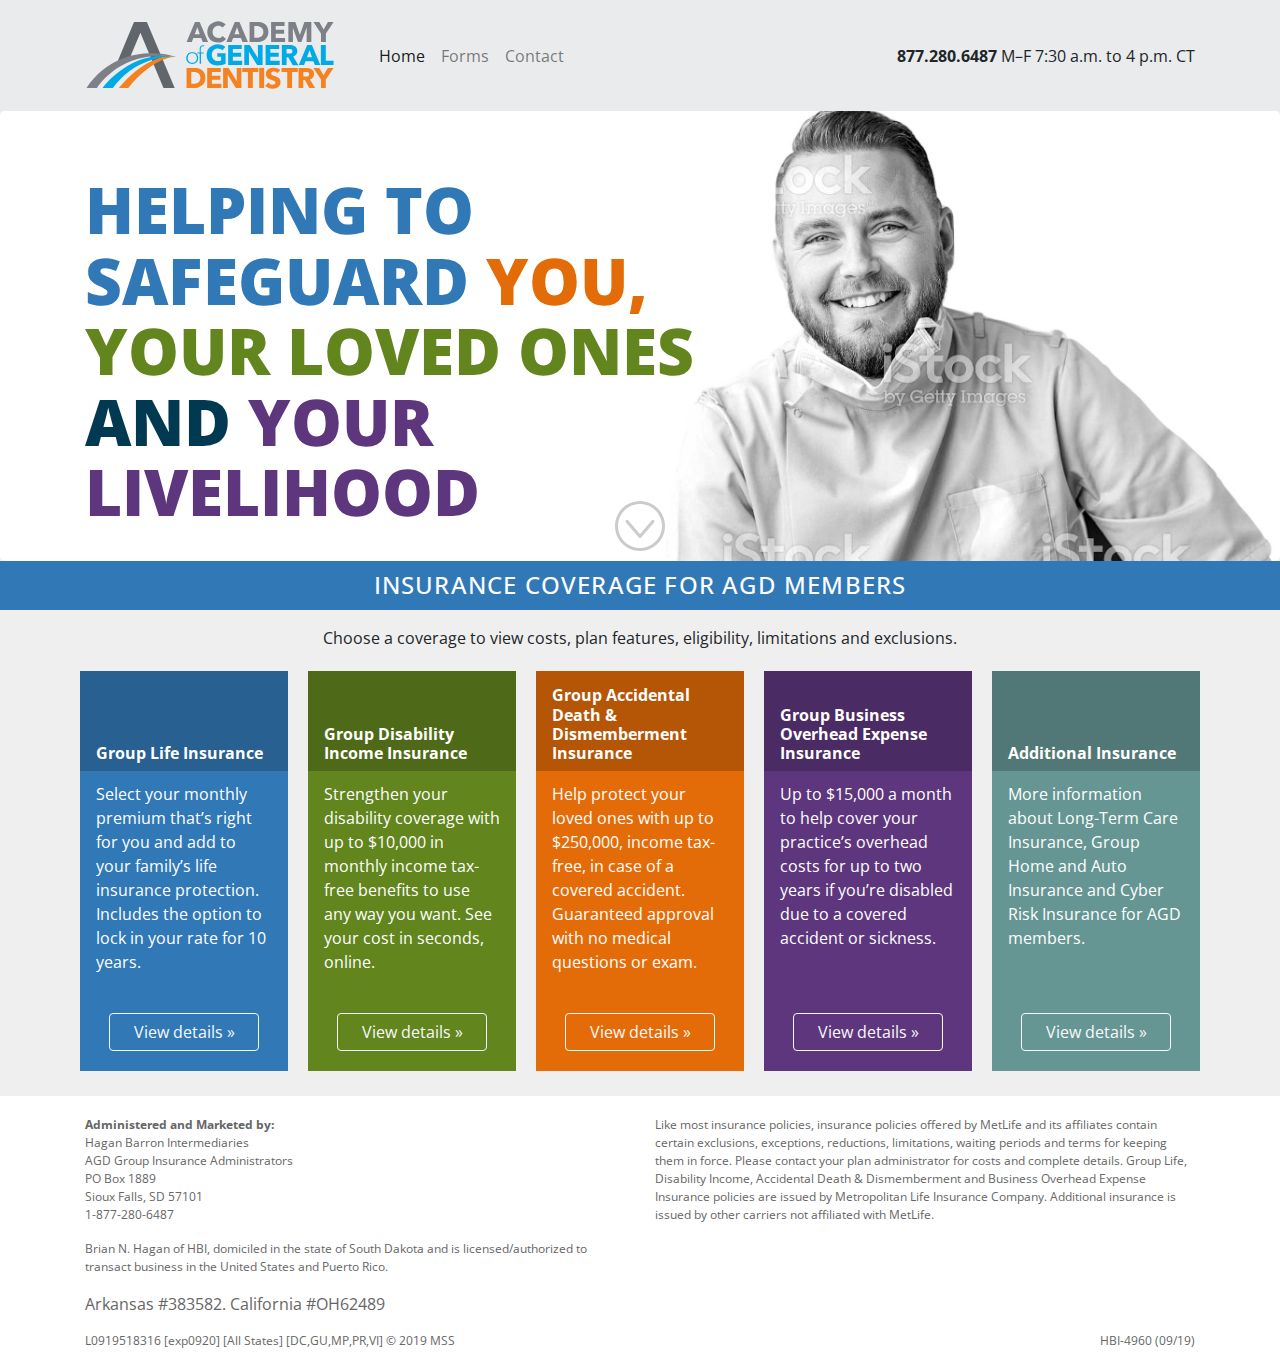
==== index.htm @ 8732c1ef "Starting with AGD site as a template" ====
<!DOCTYPE html>
<!-- saved from url=(0053)https://getbootstrap.com/docs/4.3/examples/jumbotron/ -->
<html lang="en">

<head>
  <meta http-equiv="Content-Type" content="text/html; charset=UTF-8">

  <meta name="viewport" content="width=device-width, initial-scale=1, shrink-to-fit=no">
  <meta name="description" content="">
  <meta name="author" content="Mark Otto, Jacob Thornton, and Bootstrap contributors">
  <meta name="generator" content="Jekyll v3.8.5">
  <title>Academy of General Dentistry : Insurance</title>

  <!-- Bootstrap core CSS -->
  <link href="css/bootstrap.min.css" rel="stylesheet">

  <style>
    .bd-placeholder-img {
      font-size: 1.125rem;
      text-anchor: middle;
      -webkit-user-select: none;
      -moz-user-select: none;
      -ms-user-select: none;
      user-select: none;
    }

    @media (min-width: 768px) {
      .bd-placeholder-img-lg {
        font-size: 3.5rem;
      }
    }
  </style>
  <!-- Custom styles for this template -->
  <link href="css/jumbotron.css" rel="stylesheet">


  <!-- Custom styles for AGD -->
  <link href="css/styles.css" rel="stylesheet">



</head>

<body>

  <div w3-include-html="includes/nav.htm"></div>

  <main role="main">

    <div w3-include-html="includes/jumbotron.htm"></div>

    <a id="coverages"></a>

    <div class="container-fluid banner text-center mb-3">
      <h2>Insurance Coverage for AGD Members</h2>
    </div>

    <div class="container coverages">
      <div class="text-center">
        <p>Choose a coverage to view costs, plan features, eligibility, limitations and exclusions.</p>
      </div>
      <div class="row">
        <div class="col-lg bg-blue">
          <div class="h2">
            <div>Group Life Insurance</div>
          </div>
          <p>Select your monthly premium that’s right for you and add to your family’s life insurance protection.
            Includes the option to lock in your rate for 10 years.</p>
          <p><a class="btn btn-outline-light" href="https://coveragedetails.net/agd/life/5084" role="button">View
              details »</a></p>
        </div>
        <div class="col-lg bg-green">
          <div class="h2">
            <div>Group Disability Income Insurance</div>
          </div>
          <p>Strengthen your disability coverage with up to $10,000 in monthly income tax-free benefits to use any way
            you
            want. See your cost in seconds, online.</p>
          <p><a class="btn btn-outline-light" href="https://coveragedetails.net/agd/di/5083" role="button">View details
              »</a></p>
        </div>
        <div class="col-lg bg-orange">
          <div class="h2">
            <div>Group Accidental Death & Dismemberment Insurance</div>
          </div>
          <p>Help protect your loved ones with up to $250,000, income tax-free, in case of a covered accident.
            Guaranteed approval with no
            medical questions or exam.</p>
          <p><a class="btn btn-outline-light" href="add.htm" role="button">View details »</a></p>
        </div>
        <div class="col-lg bg-purple">
          <div class="h2">
            <div>Group Business Overhead Expense Insurance</div>
          </div>
          <p>Up to $15,000 a month to help cover your practice’s overhead costs for up to two years if you’re disabled
            due to a covered accident or sickness.</p>
          <p class=""><a class="btn btn-outline-light" href="boe.htm" role="button">View details »</a></p>
        </div>
        <div class="col-lg bg-greenblue">
          <div class="h2">
            <div>Additional Insurance</div>
          </div>
          <p>More information about Long-Term Care Insurance, Group Home and Auto Insurance and Cyber
            Risk Insurance for
            AGD members.</p>
          <p class=""><a class="btn btn-outline-light" href="additional.htm" role="button">View details »</a></p>
        </div>
      </div>
    </div> <!-- /container -->

  </main>

  <div w3-include-html="includes/footer.htm"></div>

  <!-- <script src="scripts/jquery-3.3.1.slim.min.js"></script> -->
  <script src="https://code.jquery.com/jquery-3.4.1.min.js"
    integrity="sha256-CSXorXvZcTkaix6Yvo6HppcZGetbYMGWSFlBw8HfCJo=" crossorigin="anonymous"></script>
  <script src="scripts/bootstrap.bundle.min.js"></script>
  <script src="scripts/includeHTML.js"></script>
  <script>
    includeHTML();
  </script>
  <script>
    setTimeout(function () {

      $(document).ready(function () {
        // Add smooth scrolling to all links
        $("a").on('click', function (event) {
          console.log('click');
          // Make sure this.hash has a value before overriding default behavior
          if (this.hash !== "") {
            // Prevent default anchor click behavior
            event.preventDefault();

            // Store hash
            var hash = this.hash;

            // Using jQuery's animate() method to add smooth page scroll
            // The optional number (800) specifies the number of milliseconds it takes to scroll to the specified area
            $('html, body').animate({
              scrollTop: $(hash).offset().top
            }, 800, function () {

              // Add hash (#) to URL when done scrolling (default click behavior)
              window.location.hash = hash;
            });
          } // End if
        });
      });


    }, 1000);
  </script>
</body>

</html>
---- css/jumbotron.css ----
/* Move down content because we have a fixed navbar that is 3.5rem tall */
body {
  padding-top: 3.5rem;
}
---- css/styles.css ----
@import url("https://fonts.googleapis.com/css?family=Open+Sans:400,700,800");
/****************************************/
/*             Variables                */
/****************************************/
body {
  font-family: 'Open Sans', sans-serif;
  padding: 0; }

.bg-blue {
  background-color: #3178b6; }

.bg-green {
  background-color: #62851e; }

.bg-orange {
  background-color: #e36c09; }

.bg-purple {
  background-color: #5e367d; }

.bg-greenblue {
  background-color: #669694; }

.blue {
  color: #3178b6; }

.darkblue {
  color: #003951; }

.orange {
  color: #e36c09; }

.purple {
  color: #5e367d; }

.green {
  color: #62851e; }

.greenblue {
  color: #669694; }

.btn {
  margin-bottom: 1rem; }

.navbar {
  background-color: rgba(52, 58, 64, 0.1) !important; }
  .navbar img {
    width: 150px;
    margin-right: 20px;
    height: auto;
    -ms-interpolation-mode: bicubic; }
  .navbar .phonenumber {
    font-size: .9em;
    width: 100%;
    text-align: center; }

.small {
  font-size: 1.0rem; }

.scrolldown {
  width: 50px;
  margin: auto;
  position: absolute;
  left: 0;
  right: 0;
  bottom: 10px;
  border: none; }

main {
  background-color: #efefef;
  padding-bottom: 20px; }

.jumbotron {
  background-color: #ffffff;
  background-image: url(../images/istockphoto-501713762-2048x2048.jpg);
  background-size: 80%;
  background-repeat: no-repeat;
  background-position: bottom right;
  background-position-x: 210%;
  height: 300px;
  margin-bottom: 0; }
  .jumbotron h1 {
    font-weight: 800;
    width: 50%;
    line-height: 1.1em;
    font-size: 1.25rem; }

.banner {
  background-color: #3178b6;
  color: #ffffff;
  padding: 10px; }
  .banner h2 {
    font-size: 1.5rem;
    text-transform: uppercase;
    margin: 0;
    padding: 0;
    letter-spacing: .05em; }

.coverages .col-lg {
  padding: 0;
  margin: 5px 10px;
  text-align: center; }
  .coverages .col-lg .h2 {
    font-size: 1.0rem;
    color: #ffffff;
    font-weight: 700;
    background-color: rgba(0, 0, 0, 0.2);
    padding: .2rem 0; }
    .coverages .col-lg .h2 div {
      padding: 1rem;
      text-align: left; }
  .coverages .col-lg p {
    padding: .2rem 1rem;
    text-align: left;
    color: #fff;
    margin-bottom: 50px; }
  .coverages .col-lg .btn {
    position: absolute;
    left: 20px;
    right: 20px;
    bottom: 20px;
    max-width: 150px;
    margin: 0 auto; }

.secondary-page {
  padding-top: 30px;
  padding-bottom: 30px; }
  .secondary-page h1 {
    margin: 0 0 30px; }
  .secondary-page h2 {
    font-weight: 700; }
  .secondary-page #accordion h5 {
    font-size: 1rem; }
  .secondary-page .sidebar {
    padding: 20px;
    background-color: #f9f9f9; }
  .secondary-page .card-header {
    cursor: pointer; }

footer {
  padding: 20px 0 0;
  font-size: .75rem;
  color: #666; }

@media (min-width: 380px) {
  .jumbotron {
    background-position: top right;
    background-position-x: 210%; } }
@media (min-width: 576px) {
  .jumbotron {
    background-size: 60%;
    background-position: top right;
    background-position-x: 120%;
    padding: 4rem 2rem 0; }
    .jumbotron h1 {
      font-size: 2em; } }
@media (min-width: 768px) {
  .jumbotron {
    background-size: 60%;
    background-position: top right;
    background-position-x: 125%;
    height: 350px; }
    .jumbotron h1 {
      font-size: 3em;
      width: 65%; }

  .navbar .phonenumber {
    width: auto;
    text-align: right;
    display: inline-block; } }
@media (min-width: 992px) {
  .jumbotron {
    height: 400px; }

  .navbar img {
    width: 250px;
    height: auto;
    -ms-interpolation-mode: bicubic; }
  .navbar .phonenumber {
    font-size: 1em; }

  .coverages .col-lg {
    height: 450px; }
    .coverages .col-lg .h2 {
      height: 25%;
      position: relative; }
      .coverages .col-lg .h2 div {
        position: absolute;
        bottom: 0;
        padding: .5rem 1rem; } }
@media (min-width: 1200px) {
  .jumbotron {
    background-size: 50%;
    background-position-x: 100%;
    background-position-y: 15%;
    height: 450px; }
    .jumbotron h1 {
      font-size: 4em;
      width: 60%; }

  .coverages .col-lg {
    height: 400px; } }

/*# sourceMappingURL=styles.css.map */
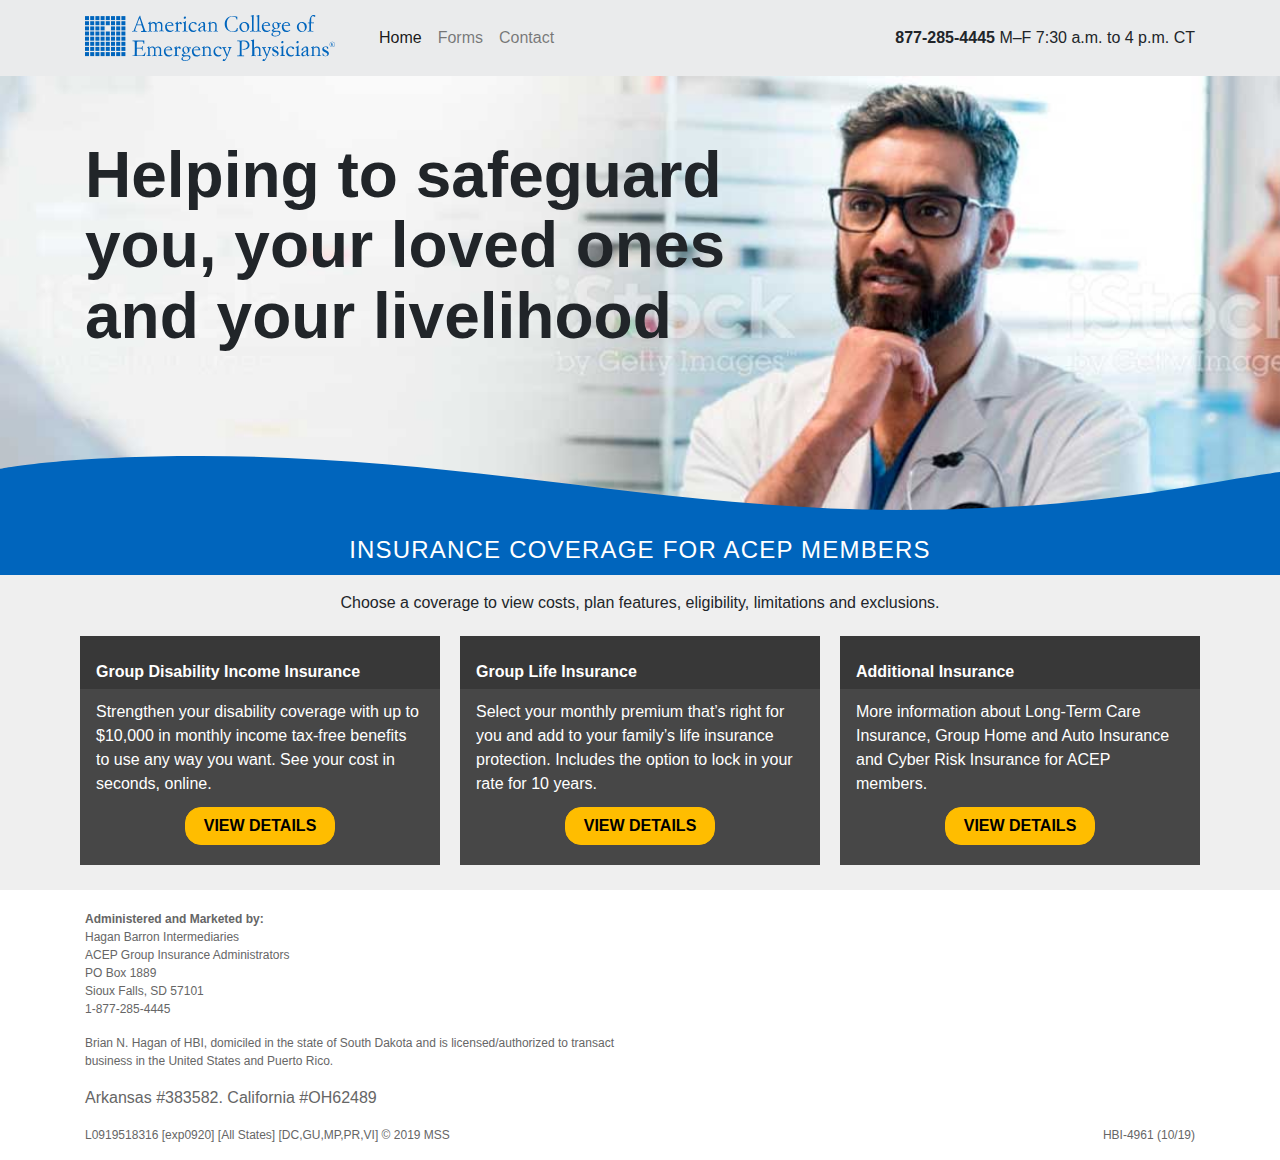
==== commit 39055199: "Making initial ACEP edits" ====
--- a/index.htm
+++ b/index.htm
@@ -7,9 +7,7 @@
 
   <meta name="viewport" content="width=device-width, initial-scale=1, shrink-to-fit=no">
   <meta name="description" content="">
-  <meta name="author" content="Mark Otto, Jacob Thornton, and Bootstrap contributors">
-  <meta name="generator" content="Jekyll v3.8.5">
-  <title>Academy of General Dentistry : Insurance</title>
+  <title>American College of Emergency Physicians Insurance Benefits</title>
 
   <!-- Bootstrap core CSS -->
   <link href="css/bootstrap.min.css" rel="stylesheet">
@@ -34,7 +32,7 @@
   <link href="css/jumbotron.css" rel="stylesheet">
 
 
-  <!-- Custom styles for AGD -->
+  <!-- Custom styles for ACEP -->
   <link href="css/styles.css" rel="stylesheet">
 
 
@@ -52,7 +50,7 @@
     <a id="coverages"></a>
 
     <div class="container-fluid banner text-center mb-3">
-      <h2>Insurance Coverage for AGD Members</h2>
+      <h2>Insurance Coverage for ACEP Members</h2>
     </div>
 
     <div class="container coverages">
@@ -60,50 +58,33 @@
         <p>Choose a coverage to view costs, plan features, eligibility, limitations and exclusions.</p>
       </div>
       <div class="row">
-        <div class="col-lg bg-blue">
-          <div class="h2">
-            <div>Group Life Insurance</div>
-          </div>
-          <p>Select your monthly premium that’s right for you and add to your family’s life insurance protection.
-            Includes the option to lock in your rate for 10 years.</p>
-          <p><a class="btn btn-outline-light" href="https://coveragedetails.net/agd/life/5084" role="button">View
-              details »</a></p>
-        </div>
-        <div class="col-lg bg-green">
+        <div class="col-lg">
           <div class="h2">
             <div>Group Disability Income Insurance</div>
           </div>
           <p>Strengthen your disability coverage with up to $10,000 in monthly income tax-free benefits to use any way
             you
             want. See your cost in seconds, online.</p>
-          <p><a class="btn btn-outline-light" href="https://coveragedetails.net/agd/di/5083" role="button">View details
-              »</a></p>
+          <a class="btn btn-outline-light" href="https://coveragedetails.net/" role="button">View
+            details</a>
         </div>
-        <div class="col-lg bg-orange">
+        <div class="col-lg">
           <div class="h2">
-            <div>Group Accidental Death & Dismemberment Insurance</div>
+            <div>Group Life Insurance</div>
           </div>
-          <p>Help protect your loved ones with up to $250,000, income tax-free, in case of a covered accident.
-            Guaranteed approval with no
-            medical questions or exam.</p>
-          <p><a class="btn btn-outline-light" href="add.htm" role="button">View details »</a></p>
+          <p>Select your monthly premium that’s right for you and add to your family’s life insurance protection.
+            Includes the option to lock in your rate for 10 years.</p>
+          <a class="btn btn-outline-light" href="https://coveragedetails.net/" role="button">View
+            details</a>
         </div>
-        <div class="col-lg bg-purple">
-          <div class="h2">
-            <div>Group Business Overhead Expense Insurance</div>
-          </div>
-          <p>Up to $15,000 a month to help cover your practice’s overhead costs for up to two years if you’re disabled
-            due to a covered accident or sickness.</p>
-          <p class=""><a class="btn btn-outline-light" href="boe.htm" role="button">View details »</a></p>
-        </div>
-        <div class="col-lg bg-greenblue">
+        <div class="col-lg">
           <div class="h2">
             <div>Additional Insurance</div>
           </div>
           <p>More information about Long-Term Care Insurance, Group Home and Auto Insurance and Cyber
             Risk Insurance for
-            AGD members.</p>
-          <p class=""><a class="btn btn-outline-light" href="additional.htm" role="button">View details »</a></p>
+            ACEP members.</p>
+          <a class="btn btn-outline-light" href="additional.htm" role="button">View details</a>
         </div>
       </div>
     </div> <!-- /container -->
--- a/css/styles.css
+++ b/css/styles.css
@@ -1,61 +1,35 @@
-@import url("https://fonts.googleapis.com/css?family=Open+Sans:400,700,800");
 /****************************************/
 /*             Variables                */
 /****************************************/
 body {
-  font-family: 'Open Sans', sans-serif;
-  padding: 0; }
-
-.bg-blue {
-  background-color: #3178b6; }
-
-.bg-green {
-  background-color: #62851e; }
-
-.bg-orange {
-  background-color: #e36c09; }
-
-.bg-purple {
-  background-color: #5e367d; }
-
-.bg-greenblue {
-  background-color: #669694; }
-
-.blue {
-  color: #3178b6; }
-
-.darkblue {
-  color: #003951; }
-
-.orange {
-  color: #e36c09; }
-
-.purple {
-  color: #5e367d; }
-
-.green {
-  color: #62851e; }
-
-.greenblue {
-  color: #669694; }
+  font-family: Helvetica, Arial, "Lucida Grande", sans-serif;
+  padding: 0;
+}
 
 .btn {
-  margin-bottom: 1rem; }
+  margin-bottom: 1rem;
+}
 
 .navbar {
-  background-color: rgba(52, 58, 64, 0.1) !important; }
-  .navbar img {
-    width: 150px;
-    margin-right: 20px;
-    height: auto;
-    -ms-interpolation-mode: bicubic; }
-  .navbar .phonenumber {
-    font-size: .9em;
-    width: 100%;
-    text-align: center; }
+  background-color: rgba(52, 58, 64, 0.1) !important;
+}
+
+.navbar img {
+  width: 150px;
+  margin-right: 20px;
+  height: auto;
+  -ms-interpolation-mode: bicubic;
+}
+
+.navbar .phonenumber {
+  font-size: .9em;
+  width: 100%;
+  text-align: center;
+}
 
 .small {
-  font-size: 1.0rem; }
+  font-size: 1.0rem;
+}
 
 .scrolldown {
   width: 50px;
@@ -64,141 +38,218 @@
   left: 0;
   right: 0;
   bottom: 10px;
-  border: none; }
+  border: none;
+}
 
 main {
   background-color: #efefef;
-  padding-bottom: 20px; }
+  padding-bottom: 20px;
+}
 
 .jumbotron {
   background-color: #ffffff;
-  background-image: url(../images/istockphoto-501713762-2048x2048.jpg);
-  background-size: 80%;
-  background-repeat: no-repeat;
-  background-position: bottom right;
-  background-position-x: 210%;
-  height: 300px;
-  margin-bottom: 0; }
-  .jumbotron h1 {
-    font-weight: 800;
-    width: 50%;
-    line-height: 1.1em;
-    font-size: 1.25rem; }
+  background-image: url(../images/904805198.jpg);
+  background-size: cover;
+  background-position-x: 50%;
+  height: 275px;
+  margin-bottom: 0;
+  overflow: hidden;
+  border-radius: 0;
+}
+
+.jumbotron h1 {
+  font-weight: 800;
+  width: 70%;
+  line-height: 1.1em;
+  font-size: 1.7rem;
+}
+
+.jumbotron::after {
+  content: "";
+  background-image: url(../images/curve-interior-ACEP1_bl.svg);
+  background-size: 103vw;
+  background-repeat: repeat;
+  height: 50px;
+  width: 100%;
+  left: 0;
+  position: absolute;
+  bottom: 0px;
+}
 
 .banner {
-  background-color: #3178b6;
+  background-color: #0065bd;
   color: #ffffff;
-  padding: 10px; }
-  .banner h2 {
-    font-size: 1.5rem;
-    text-transform: uppercase;
-    margin: 0;
-    padding: 0;
-    letter-spacing: .05em; }
+  padding: 10px;
+}
+
+.banner h2 {
+  font-size: 1.5rem;
+  text-transform: uppercase;
+  margin: 0;
+  padding: 0;
+  letter-spacing: .05em;
+}
 
 .coverages .col-lg {
-  padding: 0;
   margin: 5px 10px;
-  text-align: center; }
-  .coverages .col-lg .h2 {
-    font-size: 1.0rem;
-    color: #ffffff;
-    font-weight: 700;
-    background-color: rgba(0, 0, 0, 0.2);
-    padding: .2rem 0; }
-    .coverages .col-lg .h2 div {
-      padding: 1rem;
-      text-align: left; }
-  .coverages .col-lg p {
-    padding: .2rem 1rem;
-    text-align: left;
-    color: #fff;
-    margin-bottom: 50px; }
-  .coverages .col-lg .btn {
-    position: absolute;
-    left: 20px;
-    right: 20px;
-    bottom: 20px;
-    max-width: 150px;
-    margin: 0 auto; }
+  text-align: center;
+  background-color: rgba(0, 0, 0, 0.7);
+  padding: 0 0 3rem;
+}
+
+.coverages .col-lg .h2 {
+  font-size: 1.0rem;
+  color: #ffffff;
+  font-weight: 700;
+  background-color: rgba(0, 0, 0, 0.2);
+  padding: .2rem 0;
+}
+
+.coverages .col-lg .h2 div {
+  padding: 1rem;
+  text-align: left;
+}
+
+.coverages .col-lg p {
+  padding: .2rem 1rem;
+  text-align: left;
+  color: #fff;
+}
+
+.coverages .col-lg .btn {
+  background-color: #ffbd00;
+  border: 1px solid #ffbd00;
+  position: absolute;
+  left: 20px;
+  right: 20px;
+  bottom: 20px;
+  max-width: 150px;
+  margin: 0 auto;
+  color: #000;
+  transition: all .3s ease-in;
+  text-transform: uppercase;
+  border-radius: 1rem;
+  font-weight: bold;
+}
+
+.coverages .col-lg .btn:hover {
+  background-color: rgba(255, 189, 0, 0);
+  color: #ffbd00;
+}
 
 .secondary-page {
   padding-top: 30px;
-  padding-bottom: 30px; }
-  .secondary-page h1 {
-    margin: 0 0 30px; }
-  .secondary-page h2 {
-    font-weight: 700; }
-  .secondary-page #accordion h5 {
-    font-size: 1rem; }
-  .secondary-page .sidebar {
-    padding: 20px;
-    background-color: #f9f9f9; }
-  .secondary-page .card-header {
-    cursor: pointer; }
+  padding-bottom: 30px;
+}
+
+.secondary-page h1 {
+  margin: 0 0 30px;
+}
+
+.secondary-page h2 {
+  font-weight: 700;
+}
+
+.secondary-page #accordion h5 {
+  font-size: 1rem;
+}
+
+.secondary-page .sidebar {
+  padding: 20px;
+  background-color: #f9f9f9;
+}
+
+.secondary-page .card-header {
+  cursor: pointer;
+}
 
 footer {
   padding: 20px 0 0;
   font-size: .75rem;
-  color: #666; }
-
-@media (min-width: 380px) {
-  .jumbotron {
-    background-position: top right;
-    background-position-x: 210%; } }
+  color: #666;
+}
+
 @media (min-width: 576px) {
   .jumbotron {
-    background-size: 60%;
-    background-position: top right;
-    background-position-x: 120%;
-    padding: 4rem 2rem 0; }
-    .jumbotron h1 {
-      font-size: 2em; } }
+    padding: 4rem 2rem 0;
+  }
+
+  .jumbotron h1 {
+    font-size: 2em;
+  }
+}
+
 @media (min-width: 768px) {
   .jumbotron {
-    background-size: 60%;
-    background-position: top right;
-    background-position-x: 125%;
-    height: 350px; }
-    .jumbotron h1 {
-      font-size: 3em;
-      width: 65%; }
+    height: 350px;
+  }
+
+  .jumbotron h1 {
+    font-size: 3em;
+    width: 65%;
+  }
+
+  .jumbotron::after {
+    height: 75px;
+  }
 
   .navbar .phonenumber {
     width: auto;
     text-align: right;
-    display: inline-block; } }
+    display: inline-block;
+  }
+}
+
 @media (min-width: 992px) {
   .jumbotron {
-    height: 400px; }
+    height: 400px;
+  }
+
+  .jumbotron::after {
+    height: 100px;
+  }
 
   .navbar img {
     width: 250px;
     height: auto;
-    -ms-interpolation-mode: bicubic; }
+    -ms-interpolation-mode: bicubic;
+  }
+
   .navbar .phonenumber {
-    font-size: 1em; }
+    font-size: 1em;
+  }
 
   .coverages .col-lg {
-    height: 450px; }
-    .coverages .col-lg .h2 {
-      height: 25%;
-      position: relative; }
-      .coverages .col-lg .h2 div {
-        position: absolute;
-        bottom: 0;
-        padding: .5rem 1rem; } }
+    padding: 0 0 6rem;
+  }
+
+  .coverages .col-lg .h2 {
+    height: 40%;
+    position: relative;
+  }
+
+  .coverages .col-lg .h2 div {
+    position: absolute;
+    bottom: 0;
+    padding: .5rem 1rem;
+  }
+}
+
 @media (min-width: 1200px) {
   .jumbotron {
-    background-size: 50%;
-    background-position-x: 100%;
-    background-position-y: 15%;
-    height: 450px; }
-    .jumbotron h1 {
-      font-size: 4em;
-      width: 60%; }
-
-  .coverages .col-lg {
-    height: 400px; } }
-
-/*# sourceMappingURL=styles.css.map */
+    height: 450px;
+  }
+
+  .jumbotron h1 {
+    font-size: 4em;
+    width: 60%;
+  }
+}
+
+@media (min-width: 1500px) {
+  .jumbotron::after {
+    height: 150px;
+  }
+}
+
+/*# sourceMappingURL=styles.css.map */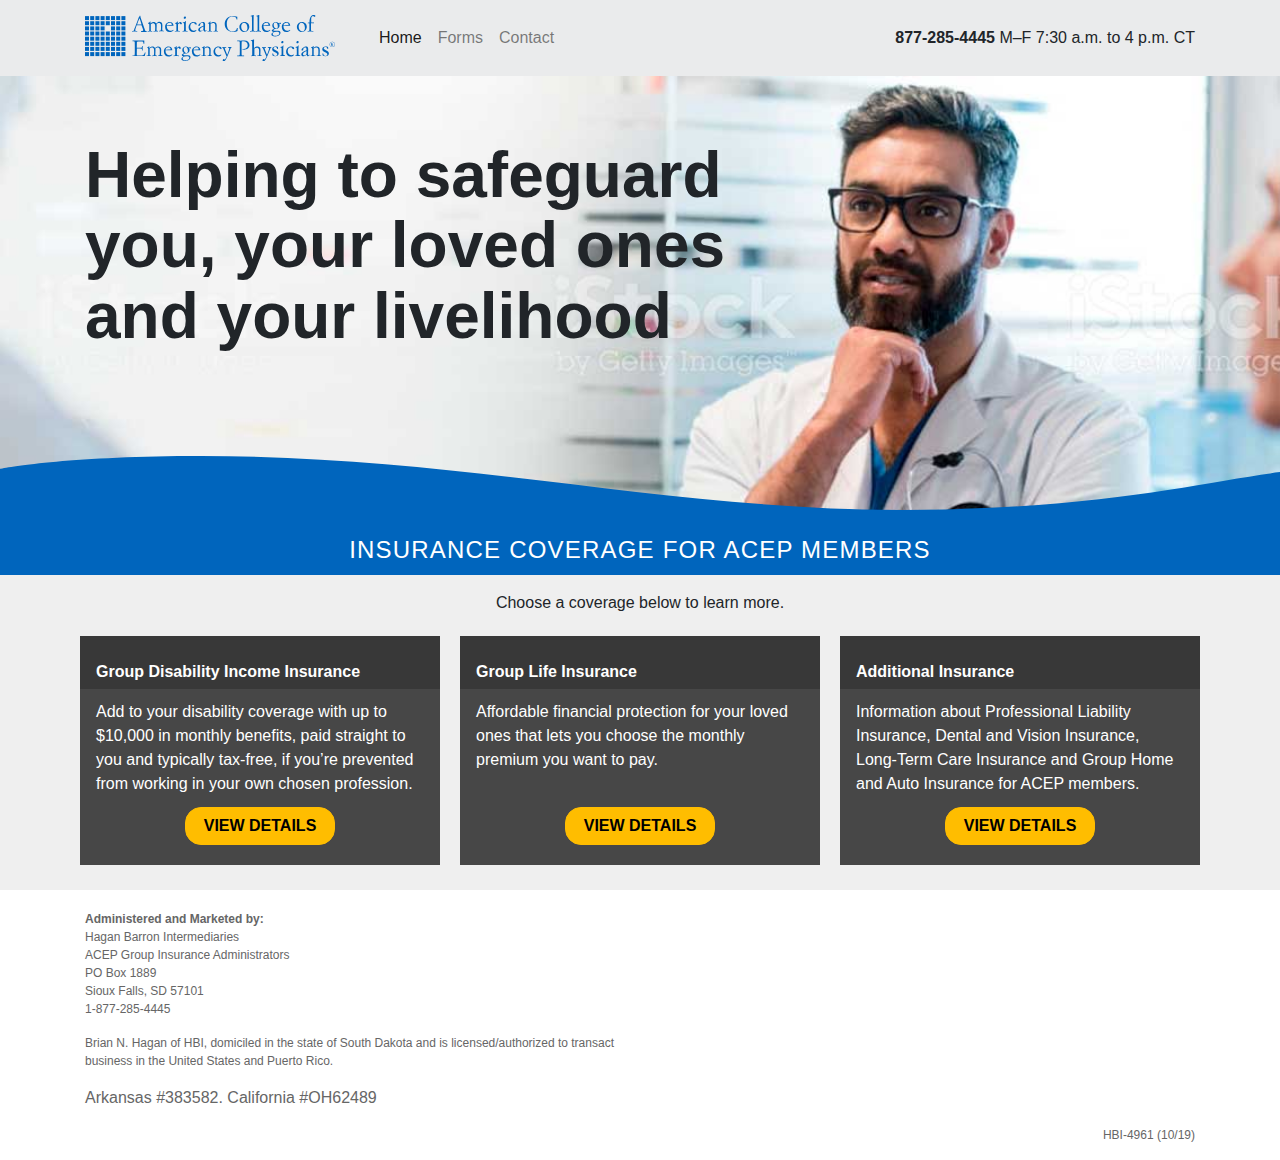
==== commit 930d072c: "Copy updates" ====
--- a/index.htm
+++ b/index.htm
@@ -55,34 +55,33 @@
 
     <div class="container coverages">
       <div class="text-center">
-        <p>Choose a coverage to view costs, plan features, eligibility, limitations and exclusions.</p>
+        <p>Choose a coverage below to learn more.</p>
       </div>
       <div class="row">
         <div class="col-lg">
           <div class="h2">
             <div>Group Disability Income Insurance</div>
           </div>
-          <p>Strengthen your disability coverage with up to $10,000 in monthly income tax-free benefits to use any way
-            you
-            want. See your cost in seconds, online.</p>
-          <a class="btn btn-outline-light" href="https://coveragedetails.net/" role="button">View
+          <p>Add to your disability coverage with up to $10,000 in monthly benefits, paid straight to you and typically
+            tax-free, if you’re prevented from working in your own chosen profession.</p>
+          <a class="btn btn-outline-light" href="https://coveragedetails.net/acep/di/5199" role="button">View
             details</a>
         </div>
         <div class="col-lg">
           <div class="h2">
             <div>Group Life Insurance</div>
           </div>
-          <p>Select your monthly premium that’s right for you and add to your family’s life insurance protection.
-            Includes the option to lock in your rate for 10 years.</p>
-          <a class="btn btn-outline-light" href="https://coveragedetails.net/" role="button">View
+          <p>Affordable financial protection for your loved ones that lets you choose the monthly premium you want to
+            pay.</p>
+          <a class="btn btn-outline-light" href="https://coveragedetails.net/acep/tl/5200" role="button">View
             details</a>
         </div>
         <div class="col-lg">
           <div class="h2">
             <div>Additional Insurance</div>
           </div>
-          <p>More information about Long-Term Care Insurance, Group Home and Auto Insurance and Cyber
-            Risk Insurance for
+          <p>Information about Professional Liability Insurance, Dental and Vision Insurance, Long-Term Care Insurance
+            and Group Home and Auto Insurance for
             ACEP members.</p>
           <a class="btn btn-outline-light" href="additional.htm" role="button">View details</a>
         </div>
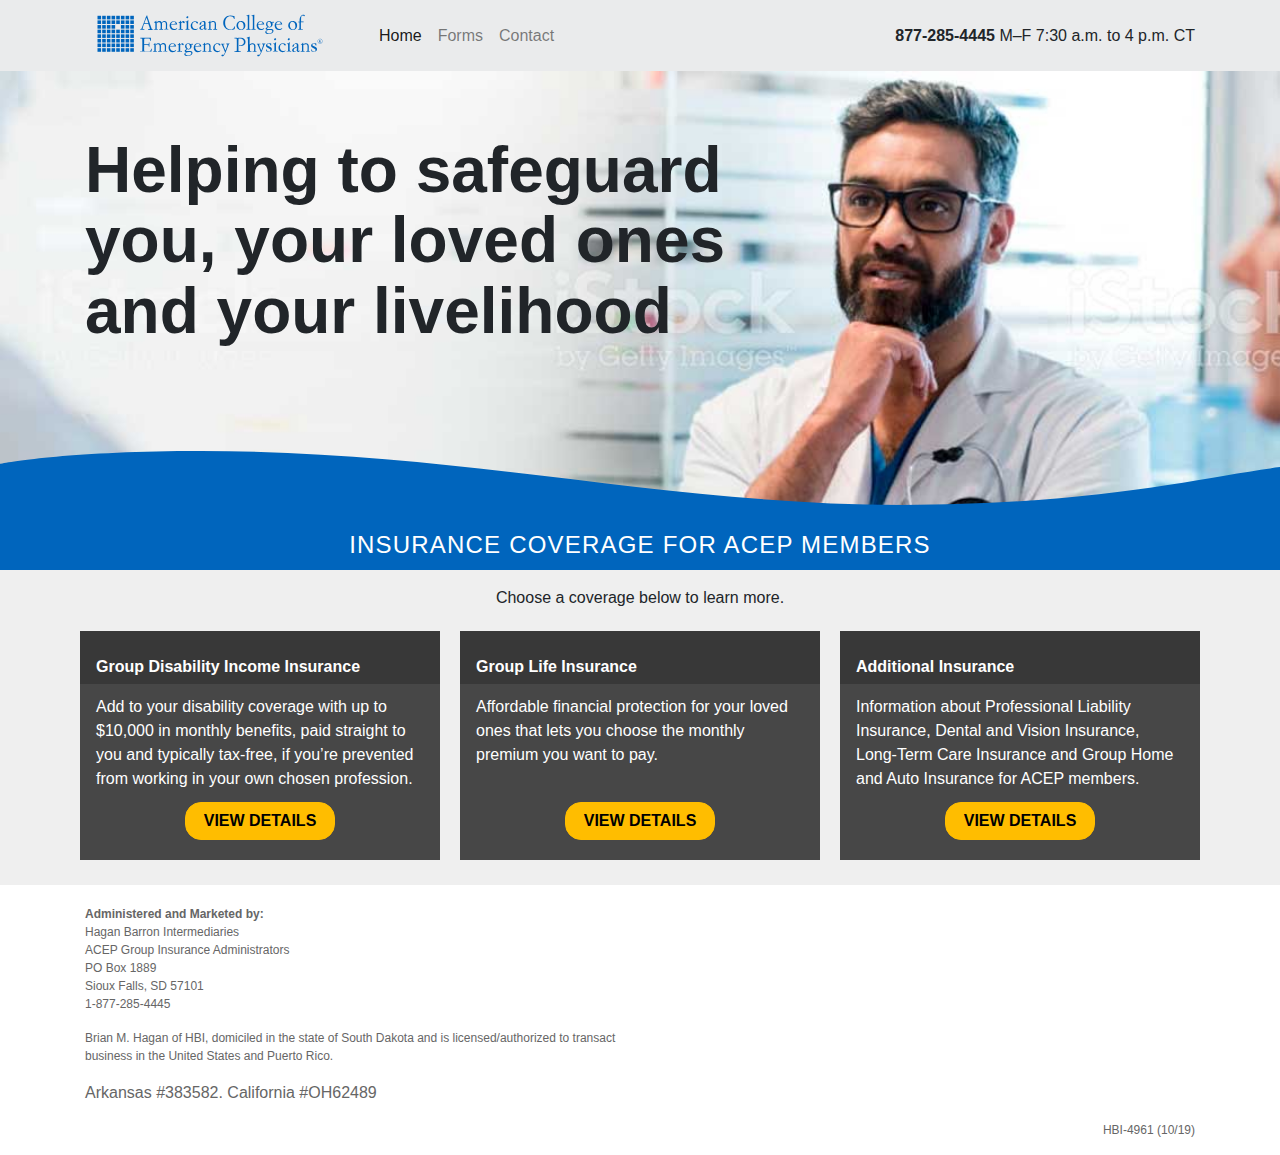
==== commit cbd8e68e: "Installing Google Tag Manager GTM" ====
--- a/index.htm
+++ b/index.htm
@@ -36,10 +36,32 @@
   <link href="css/styles.css" rel="stylesheet">
 
 
+  <!-- Google Tag Manager -->
+  <script>
+    (function (w, d, s, l, i) {
+      w[l] = w[l] || [];
+      w[l].push({
+        'gtm.start': new Date().getTime(),
+        event: 'gtm.js'
+      });
+      var f = d.getElementsByTagName(s)[0],
+        j = d.createElement(s),
+        dl = l != 'dataLayer' ? '&l=' + l : '';
+      j.async = true;
+      j.src =
+        'https://www.googletagmanager.com/gtm.js?id=' + i + dl;
+      f.parentNode.insertBefore(j, f);
+    })(window, document, 'script', 'dataLayer', 'GTM-NQPGNBX');
+  </script>
+  <!-- End Google Tag Manager -->
 
 </head>
 
 <body>
+  <!-- Google Tag Manager (noscript) -->
+  <noscript><iframe src="https://www.googletagmanager.com/ns.html?id=GTM-NQPGNBX" height="0" width="0"
+      style="display:none;visibility:hidden"></iframe></noscript>
+  <!-- End Google Tag Manager (noscript) -->
 
   <div w3-include-html="includes/nav.htm"></div>
 
--- a/css/styles.css
+++ b/css/styles.css
@@ -3,33 +3,25 @@
 /****************************************/
 body {
   font-family: Helvetica, Arial, "Lucida Grande", sans-serif;
-  padding: 0;
-}
+  padding: 0; }
 
 .btn {
-  margin-bottom: 1rem;
-}
+  margin-bottom: 1rem; }
 
 .navbar {
-  background-color: rgba(52, 58, 64, 0.1) !important;
-}
-
-.navbar img {
-  width: 150px;
-  margin-right: 20px;
-  height: auto;
-  -ms-interpolation-mode: bicubic;
-}
-
-.navbar .phonenumber {
-  font-size: .9em;
-  width: 100%;
-  text-align: center;
-}
+  background-color: rgba(52, 58, 64, 0.1) !important; }
+  .navbar img {
+    width: 150px;
+    margin-right: 20px;
+    height: 27px;
+    -ms-interpolation-mode: bicubic; }
+  .navbar .phonenumber {
+    font-size: .9em;
+    width: 100%;
+    text-align: center; }
 
 .small {
-  font-size: 1.0rem;
-}
+  font-size: 1.0rem; }
 
 .scrolldown {
   width: 50px;
@@ -38,13 +30,11 @@
   left: 0;
   right: 0;
   bottom: 10px;
-  border: none;
-}
+  border: none; }
 
 main {
   background-color: #efefef;
-  padding-bottom: 20px;
-}
+  padding-bottom: 20px; }
 
 .jumbotron {
   background-color: #ffffff;
@@ -54,15 +44,12 @@
   height: 275px;
   margin-bottom: 0;
   overflow: hidden;
-  border-radius: 0;
-}
-
-.jumbotron h1 {
-  font-weight: 800;
-  width: 70%;
-  line-height: 1.1em;
-  font-size: 1.7rem;
-}
+  border-radius: 0; }
+  .jumbotron h1 {
+    font-weight: 800;
+    width: 70%;
+    line-height: 1.1em;
+    font-size: 1.7rem; }
 
 .jumbotron::after {
   content: "";
@@ -73,183 +60,128 @@
   width: 100%;
   left: 0;
   position: absolute;
-  bottom: 0px;
-}
+  bottom: 0px; }
 
 .banner {
   background-color: #0065bd;
   color: #ffffff;
-  padding: 10px;
-}
-
-.banner h2 {
-  font-size: 1.5rem;
-  text-transform: uppercase;
-  margin: 0;
-  padding: 0;
-  letter-spacing: .05em;
-}
+  padding: 10px; }
+  .banner h2 {
+    font-size: 1.5rem;
+    text-transform: uppercase;
+    margin: 0;
+    padding: 0;
+    letter-spacing: .05em; }
 
 .coverages .col-lg {
   margin: 5px 10px;
   text-align: center;
   background-color: rgba(0, 0, 0, 0.7);
-  padding: 0 0 3rem;
-}
-
-.coverages .col-lg .h2 {
-  font-size: 1.0rem;
-  color: #ffffff;
-  font-weight: 700;
-  background-color: rgba(0, 0, 0, 0.2);
-  padding: .2rem 0;
-}
-
-.coverages .col-lg .h2 div {
-  padding: 1rem;
-  text-align: left;
-}
-
-.coverages .col-lg p {
-  padding: .2rem 1rem;
-  text-align: left;
-  color: #fff;
-}
-
-.coverages .col-lg .btn {
-  background-color: #ffbd00;
-  border: 1px solid #ffbd00;
-  position: absolute;
-  left: 20px;
-  right: 20px;
-  bottom: 20px;
-  max-width: 150px;
-  margin: 0 auto;
-  color: #000;
-  transition: all .3s ease-in;
-  text-transform: uppercase;
-  border-radius: 1rem;
-  font-weight: bold;
-}
-
-.coverages .col-lg .btn:hover {
-  background-color: rgba(255, 189, 0, 0);
-  color: #ffbd00;
-}
+  padding: 0 0 3rem; }
+  .coverages .col-lg .h2 {
+    font-size: 1.0rem;
+    color: #ffffff;
+    font-weight: 700;
+    background-color: rgba(0, 0, 0, 0.2);
+    padding: .2rem 0; }
+    .coverages .col-lg .h2 div {
+      padding: 1rem;
+      text-align: left; }
+  .coverages .col-lg p {
+    padding: .2rem 1rem;
+    text-align: left;
+    color: #fff; }
+  .coverages .col-lg .btn {
+    background-color: #ffbd00;
+    border: 1px solid #ffbd00;
+    position: absolute;
+    left: 20px;
+    right: 20px;
+    bottom: 20px;
+    max-width: 150px;
+    margin: 0 auto;
+    color: #000;
+    transition: all .3s ease-in;
+    text-transform: uppercase;
+    border-radius: 1rem;
+    font-weight: bold; }
+  .coverages .col-lg .btn:hover {
+    background-color: rgba(255, 189, 0, 0);
+    color: #ffbd00; }
 
 .secondary-page {
   padding-top: 30px;
-  padding-bottom: 30px;
-}
-
-.secondary-page h1 {
-  margin: 0 0 30px;
-}
-
-.secondary-page h2 {
-  font-weight: 700;
-}
-
-.secondary-page #accordion h5 {
-  font-size: 1rem;
-}
-
-.secondary-page .sidebar {
-  padding: 20px;
-  background-color: #f9f9f9;
-}
-
-.secondary-page .card-header {
-  cursor: pointer;
-}
+  padding-bottom: 30px; }
+  .secondary-page h1 {
+    margin: 0 0 30px; }
+  .secondary-page h2 {
+    font-weight: 700; }
+  .secondary-page #accordion h5 {
+    font-size: 1rem; }
+  .secondary-page .sidebar {
+    padding: 20px;
+    background-color: #f9f9f9; }
+  .secondary-page .card-header {
+    cursor: pointer; }
 
 footer {
   padding: 20px 0 0;
   font-size: .75rem;
-  color: #666;
-}
+  color: #666; }
 
 @media (min-width: 576px) {
   .jumbotron {
-    padding: 4rem 2rem 0;
-  }
-
-  .jumbotron h1 {
-    font-size: 2em;
-  }
-}
-
+    padding: 4rem 2rem 0; }
+    .jumbotron h1 {
+      font-size: 2em; } }
 @media (min-width: 768px) {
   .jumbotron {
-    height: 350px;
-  }
-
-  .jumbotron h1 {
-    font-size: 3em;
-    width: 65%;
-  }
+    height: 350px; }
+    .jumbotron h1 {
+      font-size: 3em;
+      width: 65%; }
 
   .jumbotron::after {
-    height: 75px;
-  }
+    height: 75px; }
 
   .navbar .phonenumber {
     width: auto;
     text-align: right;
-    display: inline-block;
-  }
-}
-
+    display: inline-block; } }
 @media (min-width: 992px) {
   .jumbotron {
-    height: 400px;
-  }
+    height: 400px; }
 
   .jumbotron::after {
-    height: 100px;
-  }
+    height: 100px; }
+
+  .btn {
+    width: 100%; }
 
   .navbar img {
     width: 250px;
-    height: auto;
-    -ms-interpolation-mode: bicubic;
-  }
-
+    height: 45px;
+    -ms-interpolation-mode: bicubic; }
   .navbar .phonenumber {
-    font-size: 1em;
-  }
+    font-size: 1em; }
 
   .coverages .col-lg {
-    padding: 0 0 6rem;
-  }
-
-  .coverages .col-lg .h2 {
-    height: 40%;
-    position: relative;
-  }
-
-  .coverages .col-lg .h2 div {
-    position: absolute;
-    bottom: 0;
-    padding: .5rem 1rem;
-  }
-}
-
+    padding: 0 0 6rem; }
+    .coverages .col-lg .h2 {
+      height: 40%;
+      position: relative; }
+      .coverages .col-lg .h2 div {
+        position: absolute;
+        bottom: 0;
+        padding: .5rem 1rem; } }
 @media (min-width: 1200px) {
   .jumbotron {
-    height: 450px;
-  }
-
-  .jumbotron h1 {
-    font-size: 4em;
-    width: 60%;
-  }
-}
-
+    height: 450px; }
+    .jumbotron h1 {
+      font-size: 4em;
+      width: 60%; } }
 @media (min-width: 1500px) {
   .jumbotron::after {
-    height: 150px;
-  }
-}
+    height: 150px; } }
 
-/*# sourceMappingURL=styles.css.map */+/*# sourceMappingURL=styles.css.map */
